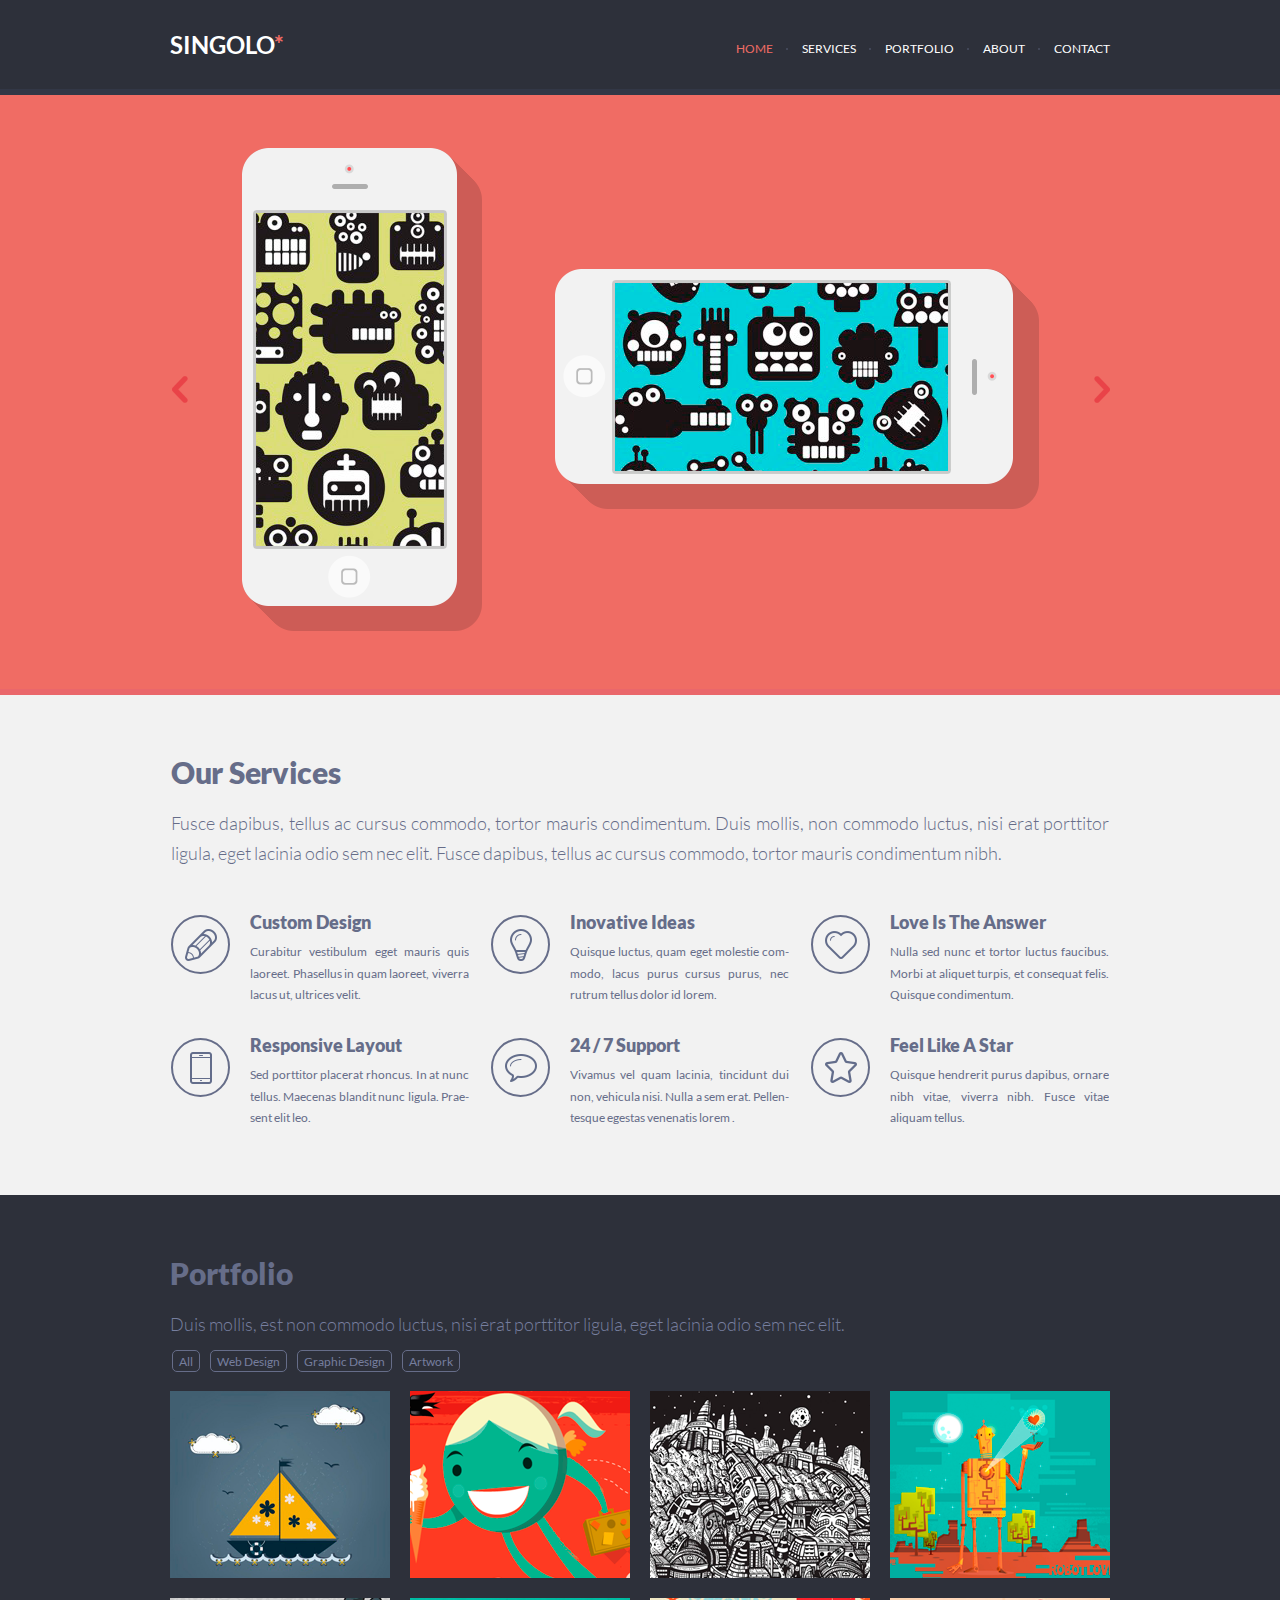
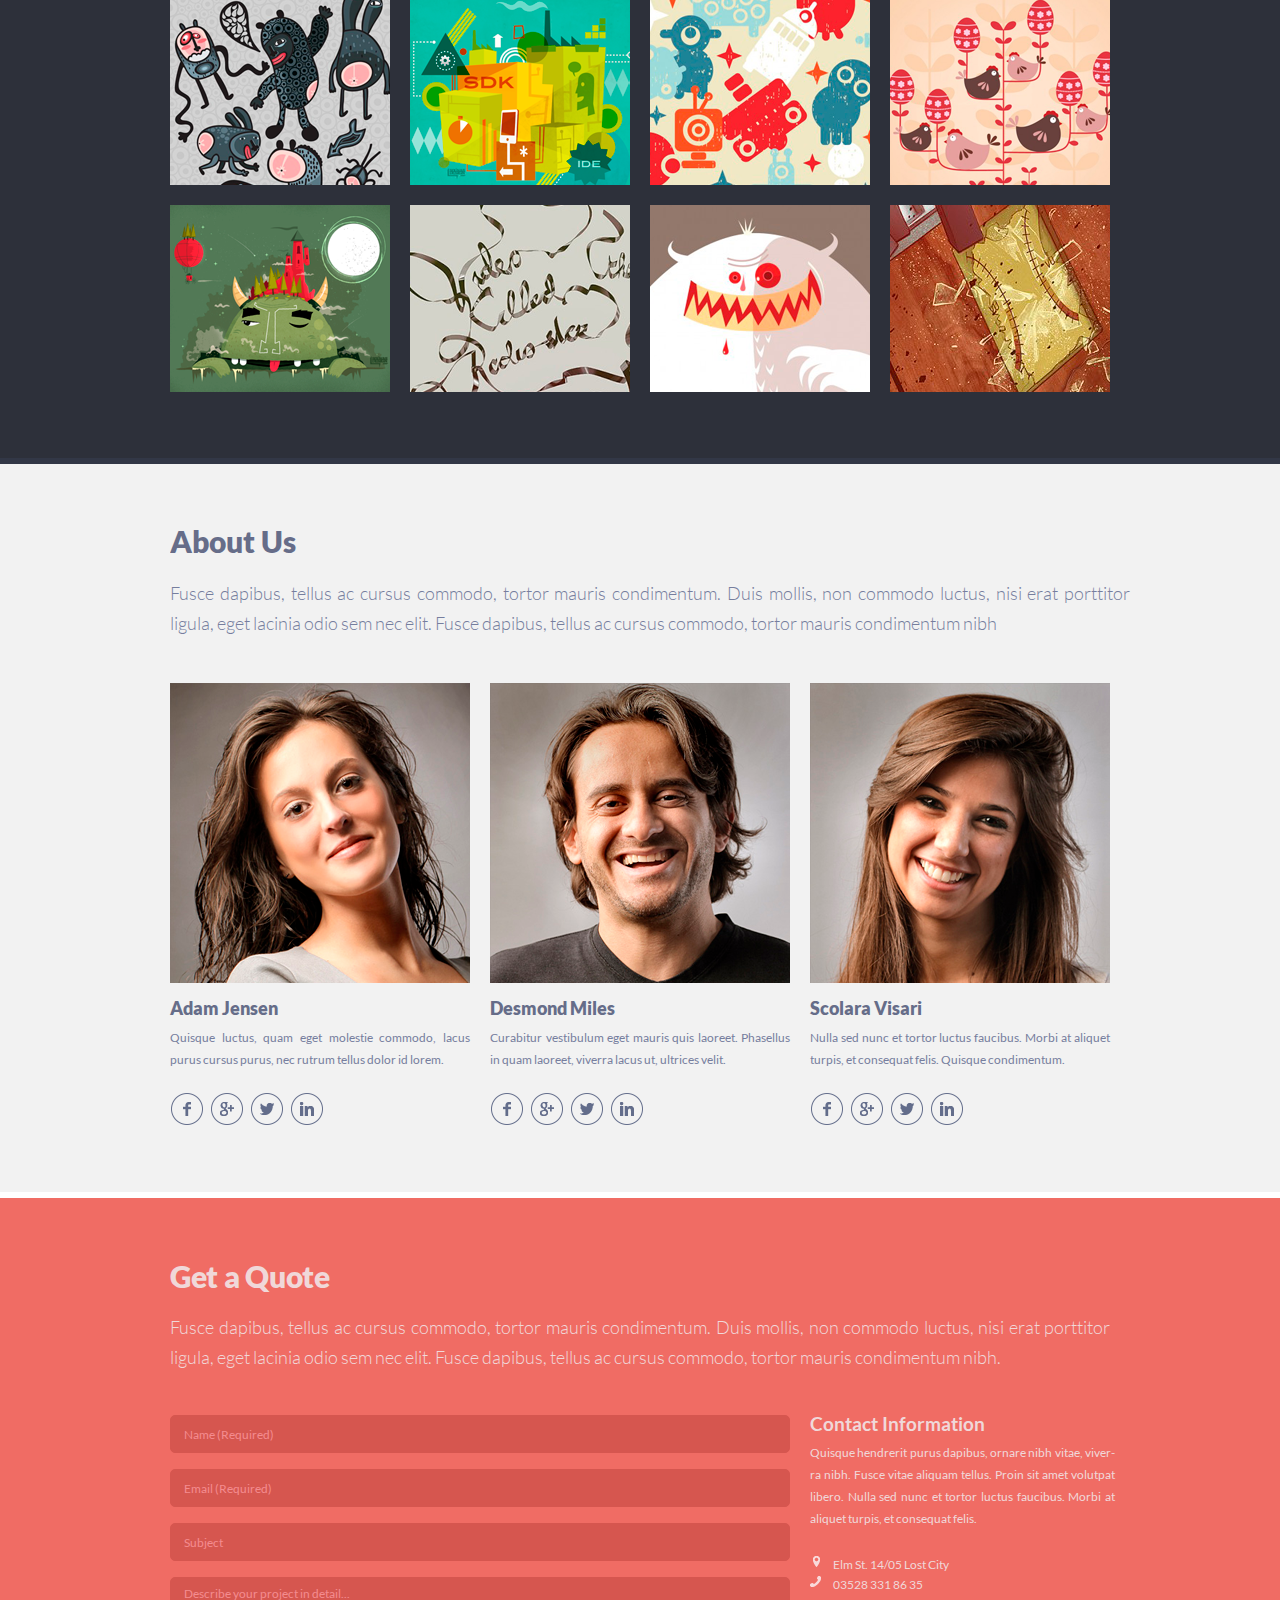
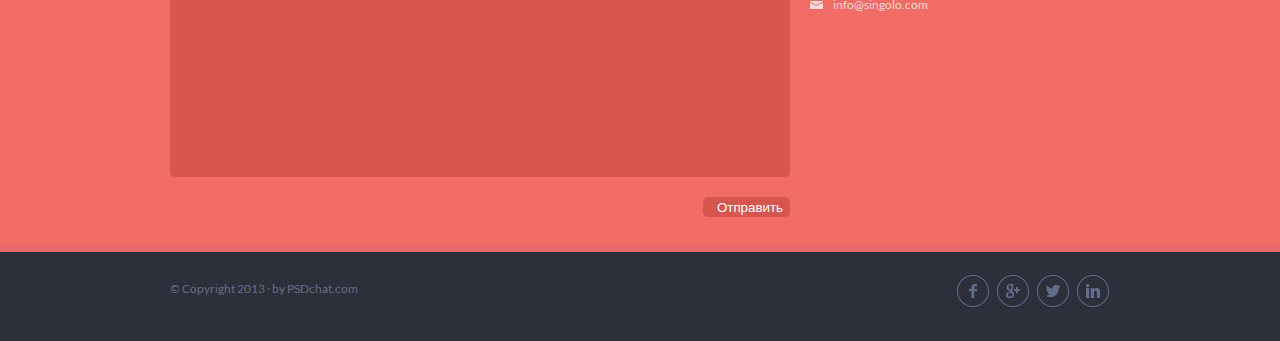
==== index.html @ 02b1a81d "feat: file merge" ====
<!DOCTYPE html>
<html lang="en">

<head>
    <meta charset="UTF-8">
    <meta name="viewport" content="width=device-width, initial-scale=1.0">
    <link rel="stylesheet" href="fonts.css">
    <link rel="stylesheet" href="style.css">
    <title>Document</title>
</head>

<body>
    <header class="header">
        <div class="container">
            <div class="header-sitename">
                SINGOLO<span class="header-sitename--red">*</span>
            </div>

            <ul class="header-menu">
                <li class="header-menu-item header-menu-item-active"><a href="">Home</a></li>
                <li class="header-menu-item"><a href="">Services</a></li>
                <li class="header-menu-item"><a href="">Portfolio</a></li>
                <li class="header-menu-item"><a href="">About</a></li>
                <li class="header-menu-item"><a href="">Contact</a></li>
            </ul>
        </div>
    </header>
    <main>
        <div class="slider">
            <div class="container">
                <div class="slider-iphone">
                    <img src="assets/images/shadow.png" alt="" class="slider-iphone-shadow">
                    <img src="assets/images/phone.png" alt="" class="slider-iphone-borders">
                    <img src="assets/images/screen-yellow.png" alt="" class="slider-iphone-screen">
                </div>

                <div class="slider-iphone slider-iphone--horizontal">
                    <img src="assets/images/shadow.png" alt="" class="slider-iphone-shadow">
                    <img src="assets/images/phone.png" alt="" class="slider-iphone-borders">
                    <img src="assets/images/screen-blue.png" alt="" class="slider-iphone-screen">

                </div>

                <div class="slider-arrow">
                    <button class="ctrl"><img src="assets/images/arrow.png"></button>
                </div>

                <div class="slider-arrow slider-arrow--right">
                    <button class="ctrl"><img src="assets/images/arrow.png"></button>
                </div>
            </div>
        </div>
        <div class="content">
            <div class="container">
                <h2 class="content-title">Our Services</h2>

                <p class="content-text">
                    Fusce dapibus, tellus ac cursus commodo, tortor mauris condimentum. Duis mollis, non commodo luctus,
                    nisi erat porttitor ligula, eget lacinia odio sem nec elit. Fusce dapibus, tellus ac cursus commodo,
                    tortor mauris condimentum nibh.
                </p>

                <div class="content-advantages">
                    <div class="advantage">
                        <div class="advantage-icon">
                            <img src="assets/images/pen-icon.png">
                        </div>
                        <div class="advantage-desc">
                            <h3 class="advantage-desc-title">
                                Custom Design
                            </h3>
                            <p class="advantage-desc-text">
                                Curabitur vestibulum eget mauris quis laoreet. Phasellus in quam laoreet, viverra lacus
                                ut,
                                ultrices velit.
                            </p>
                        </div>
                    </div>

                    <div class="advantage">
                        <div class="advantage-icon">
                            <img src="assets/images/bulb-icon.png">
                        </div>
                        <div class="advantage-desc">
                            <h3 class="advantage-desc-title">
                                Inovative Ideas
                            </h3>
                            <p class="advantage-desc-text">
                                Quisque luctus, quam eget molestie com&shy;modo, lacus purus cursus purus, nec rutrum
                                tellus dolor id lorem.
                            </p>
                        </div>
                    </div>

                    <div class="advantage">
                        <div class="advantage-icon">
                            <img src="assets/images/heart-icon.png">
                        </div>
                        <div class="advantage-desc">
                            <h3 class="advantage-desc-title">
                                Love Is The Answer
                            </h3>
                            <p class="advantage-desc-text">
                                Nulla sed nunc et tortor luctus faucibus. Morbi at aliquet turpis, et consequat felis.
                                Quisque condimentum.
                            </p>
                        </div>
                    </div>

                    <div class="advantage">
                        <div class="advantage-icon">
                            <img src="assets/images/phone-icon.png">
                        </div>
                        <div class="advantage-desc">
                            <h3 class="advantage-desc-title">
                                Responsive Layout
                            </h3>
                            <p class="advantage-desc-text">
                                Sed porttitor placerat rhoncus. In at nunc tellus. Maecenas blandit nunc ligula.
                                Prae&shy;sent
                                elit leo.
                            </p>
                        </div>
                    </div>

                    <div class="advantage">
                        <div class="advantage-icon">
                            <img src="assets/images/bubble-icon.png">
                        </div>
                        <div class="advantage-desc">
                            <h3 class="advantage-desc-title">
                                24 / 7 Support
                            </h3>
                            <p class="advantage-desc-text">
                                Vivamus vel quam lacinia, tincidunt dui non, vehicula nisi. Nulla a sem erat.
                                Pellen&shy;tesque egestas venenatis lorem .
                            </p>
                        </div>
                    </div>

                    <div class="advantage">
                        <div class="advantage-icon">
                            <img src="assets/images/star-icon.png">
                        </div>
                        <div class="advantage-desc">
                            <h3 class="advantage-desc-title">
                                Feel Like A Star
                            </h3>
                            <p class="advantage-desc-text">
                                Quisque hendrerit purus dapibus, ornare nibh vitae, viverra nibh. Fusce vitae aliquam
                                tellus.
                            </p>
                        </div>
                    </div>
                </div>
            </div>
        </div>
        <!--#####################__ PART 2__##################-->

        <div class="portfolio-container">
            <div class="container">
                <h2 class="heading-portfolio">Portfolio</h2>
                <p class="portfolio-text">Duis mollis, est non commodo luctus, nisi erat porttitor ligula, eget lacinia
                    odio
                    sem nec elit.</p>
                <div class="portfolio-buttons">
                    <button class="portfolio-button_item"><span class="portfolio-button_content">All</span></button>
                    <button class="portfolio-button_item"><span class="portfolio-button_content">Web
                            Design</span></button>
                    <button class="portfolio-button_item"><span class="portfolio-button_content">Graphic
                            Design</span></button>
                    <button class="portfolio-button_item"><span class="portfolio-button_content">Artwork</span></button>
                </div>
                <div class="portfolio-images">
                    <img class="portfolio_image" src="assets/images/1.png" alt="first image">
                    <img class="portfolio_image" src="assets/images/2.png" alt="second image">
                    <img class="portfolio_image" src="assets/images/3.png" alt="third image">
                    <img class="portfolio_image" src="assets/images/4.png" alt="fourth image">
                    <img class="portfolio_image" src="assets/images/5.png" alt="fiveth image">
                    <img class="portfolio_image" src="assets/images/6.png" alt="sixth image">
                    <img class="portfolio_image" src="assets/images/7.png" alt="seventh image">
                    <img class="portfolio_image" src="assets/images/8.png" alt="eighth image">
                    <img class="portfolio_image" src="assets/images/9.png" alt="nineth image">
                    <img class="portfolio_image" src="assets/images/10.png" alt="tenth image">
                    <img class="portfolio_image" src="assets/images/11.png" alt="eleventh image">
                    <img class="portfolio_image" src="assets/images/12.png" alt="twelfth image">
                    <img class="portfolio_image" src="assets/images/6.png" alt="sixth image">
                    <img class="portfolio_image" src="assets/images/7.png" alt="seventh image">
                    <img class="portfolio_image" src="assets/images/8.png" alt="eighth image">
                    <img class="portfolio_image" src="assets/images/9.png" alt="nineth image">
                    <img class="portfolio_image" src="assets/images/10.png" alt="tenth image">
                    <img class="portfolio_image" src="assets/images/11.png" alt="eleventh image">
                    <img class="portfolio_image" src="assets/images/12.png" alt="twelfth image">
                </div>
            </div>
        </div>
        <div class="about-us-container">
            <div class="container">
                <h2 class="about-us_title">About Us</h2>
                <p class="about-us_text">Fusce dapibus, tellus ac cursus commodo, tortor mauris condimentum. Duis
                    mollis,
                    non
                    commodo luctus, nisi erat porttitor ligula, eget lacinia odio sem nec elit. Fusce dapibus, tellus ac
                    cursus commodo, tortor mauris condimentum nibh</p>

                <div class="persons">
                    <div class="first-person">
                        <img src="assets/images/Jensen.png" alt="photo">
                        <h4 class="person_title">Adam Jensen</h4>
                        <p class="about-person_text">Quisque luctus, quam eget molestie commodo, lacus purus cursus
                            purus,
                            nec
                            rutrum tellus dolor id lorem.</p>
                        <div class="social-networks">
                            <a href="#" class="icon">
                                <div class="facebook_image"></div>
                            </a>
                            <a href="#" class="icon">
                                <div class="google_image"></div>
                            </a>
                            <a href="#" class="icon">
                                <div class="twitter_image"></div>
                            </a>
                            <a href="#" class="icon">
                                <div class="linkedin_image"></div>
                            </a>
                        </div>
                    </div>
                    <div class="second-person">
                        <img src="assets/images/Miles.png" alt="photo">
                        <h4 class="person_title">Desmond Miles</h4>
                        <p class="about-person_text">Curabitur vestibulum eget mauris quis laoreet. Phasellus in quam
                            laoreet,
                            viverra lacus ut, ultrices velit.</p>
                        <div class="social-networks">
                            <a href="#" class="icon">
                                <div class="facebook_image"></div>
                            </a>
                            <a href="#" class="icon">
                                <div class="google_image"></div>
                            </a>
                            <a href="#" class="icon">
                                <div class="twitter_image"></div>
                            </a>
                            <a href="#" class="icon">
                                <div class="linkedin_image"></div>
                            </a>
                        </div>
                    </div>
                    <div class="third-person">
                        <img src="assets/images/Visari.png" alt="photo">
                        <h4 class="person_title">Scolara Visari</h4>
                        <p class="about-person_text">Nulla sed nunc et tortor luctus faucibus. Morbi at aliquet turpis,
                            et
                            consequat felis. Quisque condimentum.</p>
                        <div class="social-networks">
                            <a href="#" class="icon">
                                <div class="facebook_image"></div>
                            </a>
                            <a href="#" class="icon">
                                <div class="google_image"></div>
                            </a>
                            <a href="#" class="icon">
                                <div class="twitter_image"></div>
                            </a>
                            <a href="#" class="icon">
                                <div class="linkedin_image"></div>
                            </a>
                        </div>
                    </div>
                </div>
            </div>
        </div>
        <!--#####################__ PART 3__##################-->
        <div class="quote-container">
            <div class="container">
                <h2 class="quote_title">Get a Quote</h2>
                <p class="quote_text">Fusce dapibus, tellus ac cursus commodo, tortor mauris condimentum. Duis mollis,
                    non
                    commodo luctus, nisi
                    erat porttitor ligula, eget lacinia odio sem nec elit. Fusce dapibus, tellus ac cursus commodo,
                    tortor
                    mauris condimentum nibh.</p>
                <div class="form-wraper">
                    <div class="forms">
                        <form action="/signup" method="POST">
                            <p><input class="form" type="name" required placeholder="Name (Required)"></p>
                            <p><input class="form" type="email" required placeholder="Email (Required)"></p>
                            <p><input class="form" type="text" placeholder="Subject"></p>
                            <p><textarea class="form" placeholder="Describe your project in detail..."></textarea></p>
                            <p class="form-button"><input class="button_submit" type="submit" value="Отправить"></p>
                        </form>
                    </div>
                    <div class="contacts">
                        <h3 class="contact_title">Contact Information</h3>
                        <p class="contact_text">Quisque hendrerit purus dapibus, ornare nibh vitae, viver&shy;ra nibh.
                            Fusce
                            vitae aliquam tellus.
                            Proin sit amet volutpat libero. Nulla sed nunc et tortor luctus faucibus. Morbi at
                            aliquet
                            turpis, et consequat felis. </p>
                        <div class="contact-images">
                            <div class="contact_img location_img"></div>
                            <p class="contact-image_text"><a class="contact_link"
                                    href="https://www.google.com/maps/">Elm St.
                                    14/05 Lost City</a></p>
                            <div class="contact_img phone_img"></div>
                            <p class="contact-image_text"><a class="contact_link" href="tel:+035283318635">03528 331
                                    86 35</a></p>
                            <div class="contact_img mail_img"></div>
                            <p class="contact-image_text"><a class="contact_link"
                                    href="mailto:info@singolo.com">info@singolo.com</a></p>
                        </div>
                    </div>
                </div>
            </div>
        </div>
    </main>
    <footer class="footer">
        <div class="container">
            <p class="footer_text">© Copyright 2013 · by PSDchat.com</p>
            <div class="social-icons">
                <a href="#" class="icon">
                    <div class="facebook_image"></div>
                </a>
                <a href="#" class="icon">
                    <div class="google_image"></div>
                </a>
                <a href="#" class="icon">
                    <div class="twitter_image"></div>
                </a>
                <a href="#" class="icon">
                    <div class="linkedin_image"></div>
                </a>
            </div>
        </div>
        </div>
    </footer>
</body>

</html>
---- fonts.css ----
@font-face {
    font-family: 'Lato';
    src: url('assets/fonts/Lato-Black.ttf') format('truetype');
    font-weight: 900;
    font-style: normal;
}

@font-face {
    font-family: 'Lato';
    src: url('assets/fonts/Lato-Bold.ttf') format('truetype');
    font-weight: bold;
    font-style: normal;
}

@font-face {
    font-family: 'Lato';
    src: url('assets/fonts/Lato-Light.ttf') format('truetype');
    font-weight: 300;
    font-style: normal;
}

@font-face {
    font-family: 'Lato';
    src: url('assets/fonts/Lato-Regular.ttf') format('truetype');
    font-weight: normal;
    font-style: normal;
}
---- style.css ----
* {
    box-sizing: border-box;
    font-family: 'Lato', sans-serif;
}

body {
    padding: 0;
    margin: 0;
}

a:active,
a:hover,
a:visited,
a {
  text-decoration: none;
  color: inherit;
}

.container {
    max-width: 1020px;
    margin: 0 auto;
}

.header {
    background: #2d303a;
    border-bottom: 6px solid #323746;
}

.header .container {
    display: flex;
    align-items: center;
    height: 89px;
    padding: 0 40px;
}

.header-sitename {
    color: #fff;
    font-size: 24px;
    font-weight: bold;
}

.header-sitename--red {
    color: #f06c64;
}

.header-menu {
    display: flex;
    list-style: none;
    margin-left: auto;
}

.header-menu-item {
    position: relative;
    top: 4px;
    margin-right: 29px;
    font-size: 12px;
    text-transform: uppercase;
    color: #fff;
}

.header-menu-item:last-child {
    margin-right: 0;
}

.header-menu-item:after {
    content: '';
    position: absolute;
    top: 1px;
    bottom: 0;
    right: -15px;
    margin: auto;
    width: 2px;
    height: 2px;
    background: #494e62;
    border-radius: 50%;
}

.header-menu-item:last-child:after {
    content: none;
}

.header-menu-item-active {
    color: #f06c64;
}

.header-menu-item:hover {
    color: #ff8983;
}

.slider {
    height: 600px;
    background: #f06c64;
    border-bottom: 6px solid #ea676b;
}

.slider .container {
    position: relative;
    height: 100%;
}

.slider-arrow {
    position: absolute;
    top: 0;
    bottom: 8px;
    left: 36px;
    height: 27px;
    margin: auto;
}

.slider-arrow--right {
    left: auto;
    right: 34px;
}

.ctrl {
    background: none;
    border: none;
    outline-style: none;
    cursor: pointer;
    transition: opacity .2s;
}

.ctrl:hover {
   opacity: .5;
}

.ctrl:active {
    opacity: .2;
}

.slider-arrow--right img {
    transform: rotate(180deg);
}

.slider-iphone {
    position: absolute;
    top: 53px;
    left: 112px;
}

.slider-iphone--horizontal {
    left: auto;
    right: 234px;
    top: 51px;
    transform: rotate(90deg);
}

.slider-iphone-borders {
    position: absolute;
    left: 0;
    top: 0;
}

.slider-iphone--horizontal .slider-iphone-borders {
    top: auto;
    bottom: 2px;
}

.slider-iphone-screen {
    position: absolute;
    top: 62px;
    left: 11px;
}

.slider-iphone--horizontal .slider-iphone-screen {
    top: 88px;
}

.slider-iphone--horizontal .slider-iphone-shadow {
    transform: rotateZ(180deg) rotateX(180deg);
}

.content {
    background: #f2f2f2;
    color: #666d89;
}

.content .container {
    padding: 59px 41px 38px;
}

.content-title {
    margin: 0 0 18px;
    font-size: 30px;
    font-weight: 900;
    letter-spacing: -0.3px;
}

.content-text {
    margin: 0 0 43px;
    font-size: 18px;
    line-height: 30px;;
    font-weight: 300;
    text-align: justify;
}

.content-advantages {
    display: grid;
    grid-template-columns: 1fr 1fr 1fr;
    grid-template-rows: 123px 123px;
    grid-gap: 0px 22px;
    
}

.advantage {
    display: flex;
}

.advantage-icon {
    display: flex;
    justify-content: center;
    align-items: center;
    flex-shrink: 0;
    border: 2px solid #666d89;
    border-radius: 50%;
    width: 59px;
    height: 59px;
    margin: 4px 20px 0 0;
}

.advantage-desc-title {
    font-size: 18px;
    font-weight: 900;
    margin: 0 0 8px;
}

.advantage-desc-text {
    width: 219px;
    height: 90px;
    margin: 0;
    font-size: 12px;
    line-height: 21.56px;
    text-align: justify;
    overflow: hidden;
}



.advantage-desc-title:hover {
    color: #ff8983;
    cursor: pointer;
}

/*#################_____PART-2____#####################*/

.portfolio-container {
    height: 869px;
    background-color: #2d303a;
    border-bottom: 6px solid #323746;
}

.portfolio-container .container {
    padding: 0px 40px;
}

.heading-portfolio {
    font-size: 30px;
    line-height: 18px;
    color: #666d89;
    font-weight: 900;
    text-align: justify;
    margin: 0;
    padding-top: 69px;
}

.portfolio-text {
    width: 1020px;
    height: 57px;
    font-size: 18px;
    line-height: 30px;
    font-weight: 300;
    color: #767e9e;
    text-align: justify;
    margin: 0;
    padding-top: 27px;
}



.portfolio-buttons {
    padding-top: 11px;
    display: flex;
    list-style: none;
    margin-left: 2px;
}

.portfolio-button_item {
    margin-right: 10px;
    width: auto;
    height: 22px;
    border-radius: 5px;
    background-color: inherit;
    border: 1px solid #666d89;
}

.portfolio-button_content {
    font-size: 12px;
    line-height: 20px;
    color: #767e9e;
    font-weight: 400;
    padding-bottom: 4px;
}

.portfolio-button_item:hover {
    border: 1px solid #c5c5c5;
    cursor: pointer;
}

.portfolio-button_content:hover {
    color: #c5c5c5;
    cursor: pointer;
}

.portfolio-images {
    margin-top: 19px;
    display: grid;
    grid-template-columns: repeat(4, 1fr);
    grid-column-gap: 20px;
    grid-row-gap: 20px;  
}

.portfolio_image:nth-child(n+13) { 
    display: none 
}

.about-us-container {
    height: 734px;
    background-color: #f2f2f2;;
    border-bottom: 6px solid #ffffff;
}

.about-us-container .container {
    padding: 0px 40px;
}

.about-us_title {
    font-size: 30px;
    line-height: 18px;
    color: #666d89;
    font-weight: 900;
    text-align: left;
    height: 104px;
    margin: 0;
    padding-top: 68px; 
    white-space: nowrap;
    overflow: hidden;
    text-overflow: ellipsis;
}

.about-us_text {
    width: 960px;
    height: 57px;
    font-size: 18px;
    line-height: 30px;
    color: #767e9e;
    text-align: justify;
    margin: 0;
    margin-top: 10px;
    font-weight: 300;
}

.persons {
    margin-left: 0;
    width: 960px;
    display: grid;
    grid-template-columns: 1fr 1fr 1fr;
    margin-top: 48px;
}

.person_title {
    font-size: 18px;
    line-height: 18px;
    color: #666d89;
    font-weight: 900;
    text-align: left;
    margin: 0;
    margin-top: 13px;
}

.about-person_text {
    margin-top: 10px;
    width: 300px;
    word-spacing: 0.0em;
    font-size: 12px;
    line-height: 22px;
    color: #767e9e;
    font-weight: 400;
    text-align: justify;
}

.social-networks {
    display: flex;
    list-style: none;
    margin-top: 22px;
}

.social-networks .icon {
    position: relative;
    margin-right: 7px;
    margin-left: 1px; 
    width: 32px;
    height: 32px; 
}

/*#################_____PART-3____#####################*/

.quote-container {
    background: #f06c64;
    border-bottom: 6px solid #ea676b;
}

.quote-container .container {
    padding: 0px 40px;
}

.quote_title {
    margin: 0;
    padding-top: 69px;
    font-size: 30px;
    line-height: 18px;
    color: #f0d8d9;
    font-weight: 900;
    text-align: left;
    letter-spacing: -0.3px;
}

.quote_text {
    margin: 0;
    padding-top: 27px;
    width: 940px;
    height: 57px;
    font-size: 18px;
    line-height: 30px;
    color: #f0d8d9;
    font-weight: 300;
    text-align: justify;
}

.form-wraper {
    display: grid;
    grid-template-columns: 5fr 3fr;
    margin-top: 57px;
    margin-bottom: 13px;
} 

.form {
    width: 620px;
    background-color: #d6564f;
    border: 1px solid #d6564f;
    color: white;
    border-radius: 5px;
    padding-left: 13px;
    padding-top: 0;
}

p >input.form{
    height: 38px;
}

.form-button {
    text-align: end;
}

.button_submit{
    background-color: #d6564f;
    color: white;
    border: 1px solid #d6564f;
    border-radius: 5px;
    padding-left: 13px;
}

.button_submit:hover{ 
    border: 1px solid white;
    color:  black;
}

.button_submit:active{ 
    border: 1px solid #f48c8f;
    color:  #f48c8f;
}

.form::-webkit-input-placeholder {
    margin-right: 20px;
    font-size: 12px;
    line-height: 22px;
    color: #f48c8f;
    font-family: "Lato";
    font-weight: 400;
}


p >textarea.form {
    height: 200px;
    resize: none;
    padding-top: 5px;
}

.contacts {
    margin-top: 14px;
    margin-left: 20px;
}

.contact_title {
    margin: 0;
    margin-bottom: 7px;
    color: #f0d8d9;  
}

.contact_text {
    margin-top: 0;
    width: 305px;
    font-size: 12px;
    line-height: 22px;
    color: #f0d8d9;
    font-weight: 400;
    text-align: justify;
}

.contact-images {
    margin: 0;
    margin-top: 26px;
    display: grid;
    grid-template-columns: 1fr 1fr;
    grid-column-gap: 5px;
    grid-row-gap: 3px;  
}

.contact_img {
    width: 15px;
    height: 15px;
    margin: 0;
}

.location_img {
    margin-left: 3px;
}


.mail_img {
    margin-top: 5px;
}

.contact-image_text{
    margin: 0;
    width: 300px;
    font-size: 12px;
    line-height: 17px;
    color: #f0d8d9;
    font-weight: 400;
    text-align: justify;
}

.location_img{
    background: url(assets/images/location.png);
    background-repeat: no-repeat;
}

.location_img:hover{
    background: url(assets/images/location-black.png);
    background-repeat: no-repeat; 
}

.phone_img{
    background: url(assets/images/contact-phone.png);
    display: block; 
    background-repeat: no-repeat; 
}

.phone_img:hover{
    background: url(assets/images/contact-phone-black.png);
    display: block;
    background-repeat: no-repeat; 
}

.mail_img{
    background: url(assets/images/mail.png);
    display: block; 
    background-repeat: no-repeat;
}

.mail_img:hover {
    background: url(assets/images/mail-black.png);
    display: block;
    background-repeat: no-repeat;   
}

.contact_link:hover {
    text-decoration: underline;
    color: black; 
}
    
.footer {
    margin: 0;
    background-color: #2d303a;
}

.footer .container {
    display: flex;
    justify-content: space-between;
    align-items: center;
    height: 89px;
    padding-bottom: 16px;
    padding-left: 40px;
    padding-right: 41px;
}

.footer_text {
    font-size: 12px;
    line-height: 6px;
    color: #666d89;
    font-weight: 400;
    text-align: justify;
}

.social-icons {
    display: flex;
    margin-top: 4px;
}

.social-icons .icon {
    padding-right: 8px;
}

.social-icons .icon:last-child {
    padding-right: 0;
}

.social-icons .icon img {
    padding: 0;
}

.facebook_image {
    background: url(assets/images/facebook.png);
    display: block; 
    width: 32px; 
    height: 32px; 
}

.facebook_image:hover{
    background: url(assets/images/facebook-black.png);
}

.google_image {
    background: url(assets/images/google+.png);
    display: block; 
    width: 32px; 
    height: 32px; 
}

.google_image:hover{
    background: url(assets/images/google+-black.png);
}

.twitter_image {
    background: url(assets/images/twitter.png);
    display: block; 
    width: 32px; 
    height: 32px; 
}

.twitter_image:hover{
    background: url(assets/images/twitter-black.png);
}

.linkedin_image {
    background: url(assets/images/linkedin.png);
    display: block; 
    width: 32px; 
    height: 32px; 
}

.linkedin_image:hover{
    background: url(assets/images/linkedin-black.png);
}
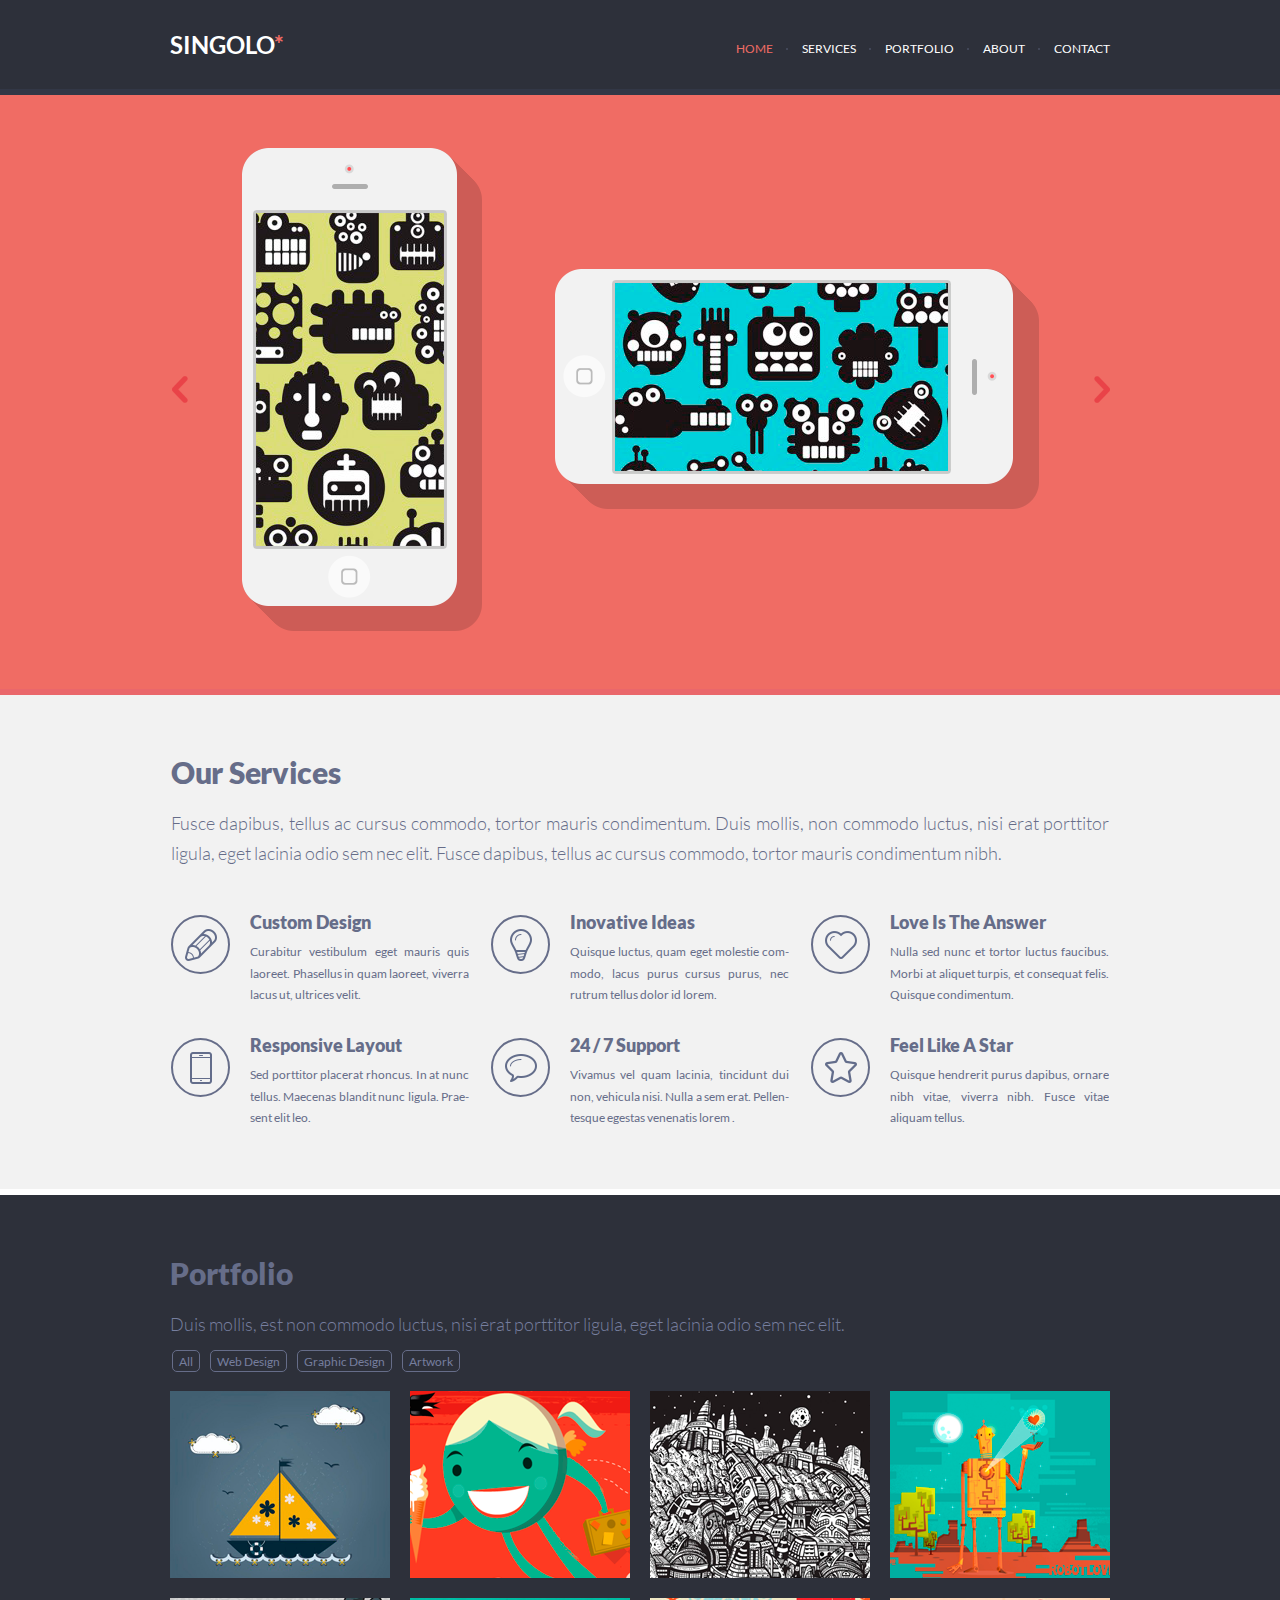
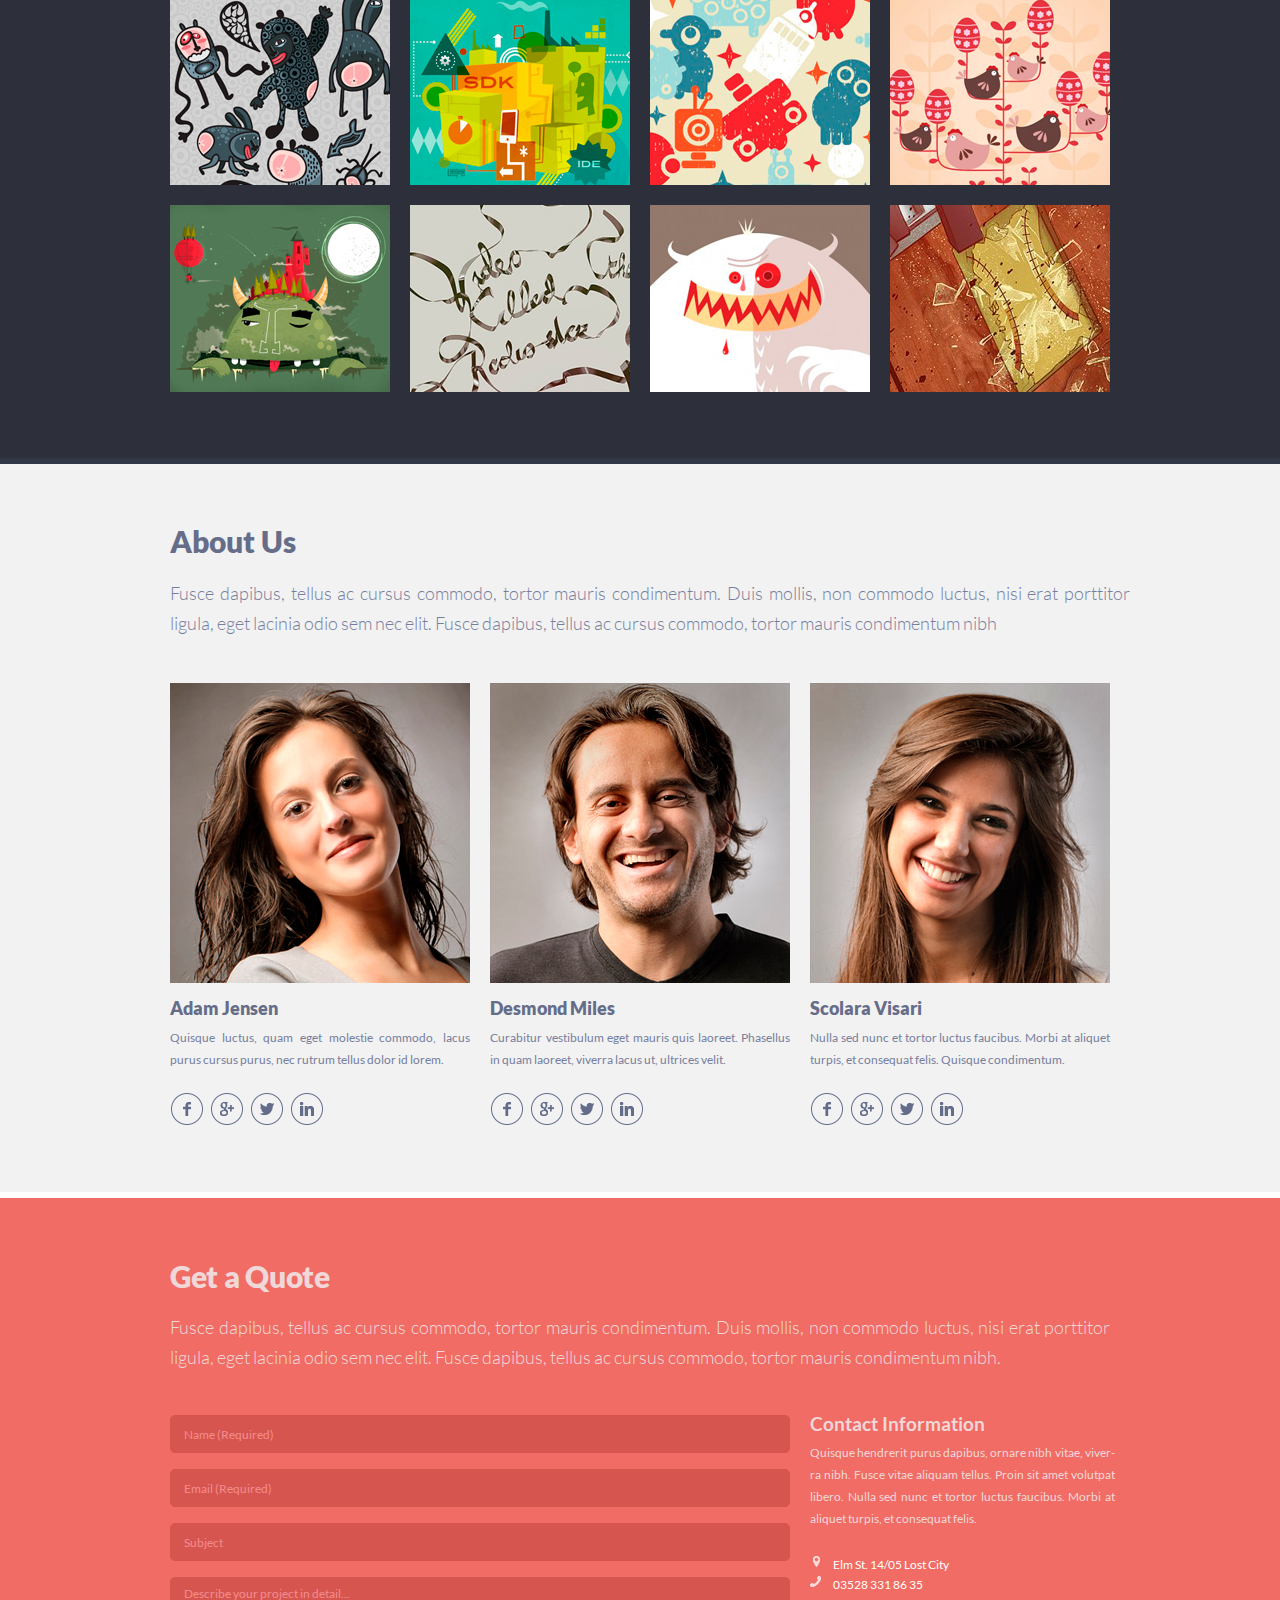
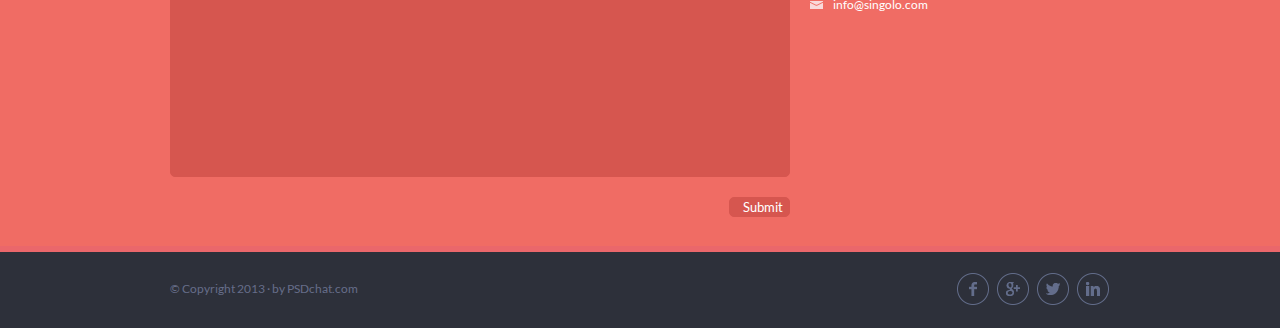
==== commit ef5e54d0: "feat: add header scroll animation" ====
--- a/index.html
+++ b/index.html
@@ -11,331 +11,363 @@
 
 <body>
     <header class="header">
-        <div class="container">
-            <div class="header-sitename">
-                SINGOLO<span class="header-sitename--red">*</span>
-            </div>
-
-            <ul class="header-menu">
-                <li class="header-menu-item header-menu-item-active"><a href="">Home</a></li>
-                <li class="header-menu-item"><a href="">Services</a></li>
-                <li class="header-menu-item"><a href="">Portfolio</a></li>
-                <li class="header-menu-item"><a href="">About</a></li>
-                <li class="header-menu-item"><a href="">Contact</a></li>
-            </ul>
-        </div>
+        <section class="wrapper">
+            <div id="Home">
+                <div class="header-fixed">
+                    <div class="container">
+                        <div class="header-sitename">
+                            <h1 class="sitename">SINGOLO<span class="header-sitename--red">*</span></h1>
+                        </div>
+                        <ul class="header-menu">
+                            <li class="header-menu-item"><a class="header-menu_link header-menu-link_active"
+                                    href="#Home">Home</a></li>
+                            <li class="header-menu-item"><a class="header-menu_link" href="#Services">Services</a></li>
+                            <li class="header-menu-item"><a class="header-menu_link" href="#Portfolio">Portfolio</a>
+                            </li>
+                            <li class="header-menu-item"><a class="header-menu_link" href="#About">About</a></li>
+                            <li class="header-menu-item"><a class="header-menu_link" href="#Contact">Contact</a></li>
+                        </ul>
+                    </div>
+                </div>
+            </div>
+        </section>
     </header>
-    <main>
-        <div class="slider">
-            <div class="container">
-                <div class="slider-iphone">
-                    <img src="assets/images/shadow.png" alt="" class="slider-iphone-shadow">
-                    <img src="assets/images/phone.png" alt="" class="slider-iphone-borders">
-                    <img src="assets/images/screen-yellow.png" alt="" class="slider-iphone-screen">
-                </div>
-
-                <div class="slider-iphone slider-iphone--horizontal">
-                    <img src="assets/images/shadow.png" alt="" class="slider-iphone-shadow">
-                    <img src="assets/images/phone.png" alt="" class="slider-iphone-borders">
-                    <img src="assets/images/screen-blue.png" alt="" class="slider-iphone-screen">
-
-                </div>
-
-                <div class="slider-arrow">
-                    <button class="ctrl"><img src="assets/images/arrow.png"></button>
-                </div>
-
-                <div class="slider-arrow slider-arrow--right">
-                    <button class="ctrl"><img src="assets/images/arrow.png"></button>
-                </div>
-            </div>
-        </div>
-        <div class="content">
-            <div class="container">
-                <h2 class="content-title">Our Services</h2>
-
-                <p class="content-text">
-                    Fusce dapibus, tellus ac cursus commodo, tortor mauris condimentum. Duis mollis, non commodo luctus,
-                    nisi erat porttitor ligula, eget lacinia odio sem nec elit. Fusce dapibus, tellus ac cursus commodo,
-                    tortor mauris condimentum nibh.
-                </p>
-
-                <div class="content-advantages">
-                    <div class="advantage">
-                        <div class="advantage-icon">
-                            <img src="assets/images/pen-icon.png">
-                        </div>
-                        <div class="advantage-desc">
-                            <h3 class="advantage-desc-title">
-                                Custom Design
-                            </h3>
-                            <p class="advantage-desc-text">
-                                Curabitur vestibulum eget mauris quis laoreet. Phasellus in quam laoreet, viverra lacus
-                                ut,
-                                ultrices velit.
-                            </p>
-                        </div>
-                    </div>
-
-                    <div class="advantage">
-                        <div class="advantage-icon">
-                            <img src="assets/images/bulb-icon.png">
-                        </div>
-                        <div class="advantage-desc">
-                            <h3 class="advantage-desc-title">
-                                Inovative Ideas
-                            </h3>
-                            <p class="advantage-desc-text">
-                                Quisque luctus, quam eget molestie com&shy;modo, lacus purus cursus purus, nec rutrum
-                                tellus dolor id lorem.
-                            </p>
-                        </div>
-                    </div>
-
-                    <div class="advantage">
-                        <div class="advantage-icon">
-                            <img src="assets/images/heart-icon.png">
-                        </div>
-                        <div class="advantage-desc">
-                            <h3 class="advantage-desc-title">
-                                Love Is The Answer
-                            </h3>
-                            <p class="advantage-desc-text">
-                                Nulla sed nunc et tortor luctus faucibus. Morbi at aliquet turpis, et consequat felis.
-                                Quisque condimentum.
-                            </p>
-                        </div>
-                    </div>
-
-                    <div class="advantage">
-                        <div class="advantage-icon">
-                            <img src="assets/images/phone-icon.png">
-                        </div>
-                        <div class="advantage-desc">
-                            <h3 class="advantage-desc-title">
-                                Responsive Layout
-                            </h3>
-                            <p class="advantage-desc-text">
-                                Sed porttitor placerat rhoncus. In at nunc tellus. Maecenas blandit nunc ligula.
-                                Prae&shy;sent
-                                elit leo.
-                            </p>
-                        </div>
-                    </div>
-
-                    <div class="advantage">
-                        <div class="advantage-icon">
-                            <img src="assets/images/bubble-icon.png">
-                        </div>
-                        <div class="advantage-desc">
-                            <h3 class="advantage-desc-title">
-                                24 / 7 Support
-                            </h3>
-                            <p class="advantage-desc-text">
-                                Vivamus vel quam lacinia, tincidunt dui non, vehicula nisi. Nulla a sem erat.
-                                Pellen&shy;tesque egestas venenatis lorem .
-                            </p>
-                        </div>
-                    </div>
-
-                    <div class="advantage">
-                        <div class="advantage-icon">
-                            <img src="assets/images/star-icon.png">
-                        </div>
-                        <div class="advantage-desc">
-                            <h3 class="advantage-desc-title">
-                                Feel Like A Star
-                            </h3>
-                            <p class="advantage-desc-text">
-                                Quisque hendrerit purus dapibus, ornare nibh vitae, viverra nibh. Fusce vitae aliquam
-                                tellus.
-                            </p>
-                        </div>
-                    </div>
-                </div>
-            </div>
-        </div>
+    <main class="main">
+        <section class="wrapper">
+            <div class="slider">
+                <div class="container">
+                    <div class="slider-iphone">
+                        <img src="assets/images/shadow.png" alt="" class="slider-iphone-shadow">
+                        <img src="assets/images/phone.png" alt="" class="slider-iphone-borders">
+                        <img src="assets/images/screen-yellow.png" alt="" class="slider-iphone-screen">
+                    </div>
+
+                    <div class="slider-iphone slider-iphone--horizontal">
+                        <img src="assets/images/shadow.png" alt="" class="slider-iphone-shadow">
+                        <img src="assets/images/phone.png" alt="" class="slider-iphone-borders">
+                        <img src="assets/images/screen-blue.png" alt="" class="slider-iphone-screen">
+
+                    </div>
+
+                    <div class="slider-arrow">
+                        <button class="ctrl"><img src="assets/images/arrow.png" alt=""></button>
+                    </div>
+
+                    <div class="slider-arrow slider-arrow--right">
+                        <button class="ctrl"><img src="assets/images/arrow.png" alt=""></button>
+                    </div>
+                </div>
+            </div>
+        </section>
+        <section class="wrapper">
+            <div class="content" id="Services">
+                <div class="container">
+                    <h2 class="content-title">Our Services</h2>
+
+                    <p class="content-text">
+                        Fusce dapibus, tellus ac cursus commodo, tortor mauris condimentum. Duis mollis, non commodo
+                        luctus,
+                        nisi erat porttitor ligula, eget lacinia odio sem nec elit. Fusce dapibus, tellus ac cursus
+                        commodo,
+                        tortor mauris condimentum nibh.
+                    </p>
+
+                    <div class="content-advantages">
+                        <div class="advantage">
+                            <div class="advantage-icon">
+                                <img src="assets/images/pen-icon.png" alt="">
+                            </div>
+                            <div class="advantage-desc">
+                                <h3 class="advantage-desc-title">
+                                    Custom Design
+                                </h3>
+                                <p class="advantage-desc-text">
+                                    Curabitur vestibulum eget mauris quis laoreet. Phasellus in quam laoreet, viverra
+                                    lacus
+                                    ut,
+                                    ultrices velit.
+                                </p>
+                            </div>
+                        </div>
+
+                        <div class="advantage">
+                            <div class="advantage-icon">
+                                <img src="assets/images/bulb-icon.png" alt="">
+                            </div>
+                            <div class="advantage-desc">
+                                <h3 class="advantage-desc-title">
+                                    Inovative Ideas
+                                </h3>
+                                <p class="advantage-desc-text">
+                                    Quisque luctus, quam eget molestie com&shy;modo, lacus purus cursus purus, nec
+                                    rutrum
+                                    tellus dolor id lorem.
+                                </p>
+                            </div>
+                        </div>
+
+                        <div class="advantage">
+                            <div class="advantage-icon">
+                                <img src="assets/images/heart-icon.png " alt="">
+                            </div>
+                            <div class="advantage-desc">
+                                <h3 class="advantage-desc-title">
+                                    Love Is The Answer
+                                </h3>
+                                <p class="advantage-desc-text">
+                                    Nulla sed nunc et tortor luctus faucibus. Morbi at aliquet turpis, et consequat
+                                    felis.
+                                    Quisque condimentum.
+                                </p>
+                            </div>
+                        </div>
+
+                        <div class="advantage">
+                            <div class="advantage-icon">
+                                <img src="assets/images/phone-icon.png" alt="">
+                            </div>
+                            <div class="advantage-desc">
+                                <h3 class="advantage-desc-title">
+                                    Responsive Layout
+                                </h3>
+                                <p class="advantage-desc-text">
+                                    Sed porttitor placerat rhoncus. In at nunc tellus. Maecenas blandit nunc ligula.
+                                    Prae&shy;sent
+                                    elit leo.
+                                </p>
+                            </div>
+                        </div>
+
+                        <div class="advantage">
+                            <div class="advantage-icon">
+                                <img src="assets/images/bubble-icon.png" alt="">
+                            </div>
+                            <div class="advantage-desc">
+                                <h3 class="advantage-desc-title">
+                                    24 / 7 Support
+                                </h3>
+                                <p class="advantage-desc-text">
+                                    Vivamus vel quam lacinia, tincidunt dui non, vehicula nisi. Nulla a sem erat.
+                                    Pellen&shy;tesque egestas venenatis lorem .
+                                </p>
+                            </div>
+                        </div>
+
+                        <div class="advantage">
+                            <div class="advantage-icon">
+                                <img src="assets/images/star-icon.png" alt="">
+                            </div>
+                            <div class="advantage-desc">
+                                <h3 class="advantage-desc-title">
+                                    Feel Like A Star
+                                </h3>
+                                <p class="advantage-desc-text">
+                                    Quisque hendrerit purus dapibus, ornare nibh vitae, viverra nibh. Fusce vitae
+                                    aliquam
+                                    tellus.
+                                </p>
+                            </div>
+                        </div>
+                    </div>
+                </div>
+            </div>
+        </section>
         <!--#####################__ PART 2__##################-->
-
-        <div class="portfolio-container">
-            <div class="container">
-                <h2 class="heading-portfolio">Portfolio</h2>
-                <p class="portfolio-text">Duis mollis, est non commodo luctus, nisi erat porttitor ligula, eget lacinia
-                    odio
-                    sem nec elit.</p>
-                <div class="portfolio-buttons">
-                    <button class="portfolio-button_item"><span class="portfolio-button_content">All</span></button>
-                    <button class="portfolio-button_item"><span class="portfolio-button_content">Web
-                            Design</span></button>
-                    <button class="portfolio-button_item"><span class="portfolio-button_content">Graphic
-                            Design</span></button>
-                    <button class="portfolio-button_item"><span class="portfolio-button_content">Artwork</span></button>
-                </div>
-                <div class="portfolio-images">
-                    <img class="portfolio_image" src="assets/images/1.png" alt="first image">
-                    <img class="portfolio_image" src="assets/images/2.png" alt="second image">
-                    <img class="portfolio_image" src="assets/images/3.png" alt="third image">
-                    <img class="portfolio_image" src="assets/images/4.png" alt="fourth image">
-                    <img class="portfolio_image" src="assets/images/5.png" alt="fiveth image">
-                    <img class="portfolio_image" src="assets/images/6.png" alt="sixth image">
-                    <img class="portfolio_image" src="assets/images/7.png" alt="seventh image">
-                    <img class="portfolio_image" src="assets/images/8.png" alt="eighth image">
-                    <img class="portfolio_image" src="assets/images/9.png" alt="nineth image">
-                    <img class="portfolio_image" src="assets/images/10.png" alt="tenth image">
-                    <img class="portfolio_image" src="assets/images/11.png" alt="eleventh image">
-                    <img class="portfolio_image" src="assets/images/12.png" alt="twelfth image">
-                    <img class="portfolio_image" src="assets/images/6.png" alt="sixth image">
-                    <img class="portfolio_image" src="assets/images/7.png" alt="seventh image">
-                    <img class="portfolio_image" src="assets/images/8.png" alt="eighth image">
-                    <img class="portfolio_image" src="assets/images/9.png" alt="nineth image">
-                    <img class="portfolio_image" src="assets/images/10.png" alt="tenth image">
-                    <img class="portfolio_image" src="assets/images/11.png" alt="eleventh image">
-                    <img class="portfolio_image" src="assets/images/12.png" alt="twelfth image">
-                </div>
-            </div>
-        </div>
-        <div class="about-us-container">
-            <div class="container">
-                <h2 class="about-us_title">About Us</h2>
-                <p class="about-us_text">Fusce dapibus, tellus ac cursus commodo, tortor mauris condimentum. Duis
-                    mollis,
-                    non
-                    commodo luctus, nisi erat porttitor ligula, eget lacinia odio sem nec elit. Fusce dapibus, tellus ac
-                    cursus commodo, tortor mauris condimentum nibh</p>
-
-                <div class="persons">
-                    <div class="first-person">
-                        <img src="assets/images/Jensen.png" alt="photo">
-                        <h4 class="person_title">Adam Jensen</h4>
-                        <p class="about-person_text">Quisque luctus, quam eget molestie commodo, lacus purus cursus
-                            purus,
-                            nec
-                            rutrum tellus dolor id lorem.</p>
-                        <div class="social-networks">
-                            <a href="#" class="icon">
-                                <div class="facebook_image"></div>
-                            </a>
-                            <a href="#" class="icon">
-                                <div class="google_image"></div>
-                            </a>
-                            <a href="#" class="icon">
-                                <div class="twitter_image"></div>
-                            </a>
-                            <a href="#" class="icon">
-                                <div class="linkedin_image"></div>
-                            </a>
-                        </div>
-                    </div>
-                    <div class="second-person">
-                        <img src="assets/images/Miles.png" alt="photo">
-                        <h4 class="person_title">Desmond Miles</h4>
-                        <p class="about-person_text">Curabitur vestibulum eget mauris quis laoreet. Phasellus in quam
-                            laoreet,
-                            viverra lacus ut, ultrices velit.</p>
-                        <div class="social-networks">
-                            <a href="#" class="icon">
-                                <div class="facebook_image"></div>
-                            </a>
-                            <a href="#" class="icon">
-                                <div class="google_image"></div>
-                            </a>
-                            <a href="#" class="icon">
-                                <div class="twitter_image"></div>
-                            </a>
-                            <a href="#" class="icon">
-                                <div class="linkedin_image"></div>
-                            </a>
-                        </div>
-                    </div>
-                    <div class="third-person">
-                        <img src="assets/images/Visari.png" alt="photo">
-                        <h4 class="person_title">Scolara Visari</h4>
-                        <p class="about-person_text">Nulla sed nunc et tortor luctus faucibus. Morbi at aliquet turpis,
-                            et
-                            consequat felis. Quisque condimentum.</p>
-                        <div class="social-networks">
-                            <a href="#" class="icon">
-                                <div class="facebook_image"></div>
-                            </a>
-                            <a href="#" class="icon">
-                                <div class="google_image"></div>
-                            </a>
-                            <a href="#" class="icon">
-                                <div class="twitter_image"></div>
-                            </a>
-                            <a href="#" class="icon">
-                                <div class="linkedin_image"></div>
-                            </a>
-                        </div>
-                    </div>
-                </div>
-            </div>
-        </div>
+        <section class="wrapper">
+            <div class="portfolio-container" id="Portfolio">
+                <div class="container">
+                    <h2 class="heading-portfolio">Portfolio</h2>
+                    <p class="portfolio-text">Duis mollis, est non commodo luctus, nisi erat porttitor ligula, eget
+                        lacinia
+                        odio
+                        sem nec elit.</p>
+                    <div class="portfolio-buttons">
+                        <button class="portfolio-button_item"><span class="portfolio-button_content">All</span></button>
+                        <button class="portfolio-button_item"><span class="portfolio-button_content">Web
+                                Design</span></button>
+                        <button class="portfolio-button_item"><span class="portfolio-button_content">Graphic
+                                Design</span></button>
+                        <button class="portfolio-button_item"><span
+                                class="portfolio-button_content">Artwork</span></button>
+                    </div>
+                    <div class="portfolio-images">
+                        <img class="portfolio_image" src="assets/images/1.png" alt="first image">
+                        <img class="portfolio_image" src="assets/images/2.png" alt="second image">
+                        <img class="portfolio_image" src="assets/images/3.png" alt="third image">
+                        <img class="portfolio_image" src="assets/images/4.png" alt="fourth image">
+                        <img class="portfolio_image" src="assets/images/5.png" alt="fiveth image">
+                        <img class="portfolio_image" src="assets/images/6.png" alt="sixth image">
+                        <img class="portfolio_image" src="assets/images/7.png" alt="seventh image">
+                        <img class="portfolio_image" src="assets/images/8.png" alt="eighth image">
+                        <img class="portfolio_image" src="assets/images/9.png" alt="nineth image">
+                        <img class="portfolio_image" src="assets/images/10.png" alt="tenth image">
+                        <img class="portfolio_image" src="assets/images/11.png" alt="eleventh image">
+                        <img class="portfolio_image" src="assets/images/12.png" alt="twelfth image">
+                        <img class="portfolio_image" src="assets/images/6.png" alt="sixth image">
+                        <img class="portfolio_image" src="assets/images/7.png" alt="seventh image">
+                        <img class="portfolio_image" src="assets/images/8.png" alt="eighth image">
+                        <img class="portfolio_image" src="assets/images/9.png" alt="nineth image">
+                        <img class="portfolio_image" src="assets/images/10.png" alt="tenth image">
+                        <img class="portfolio_image" src="assets/images/11.png" alt="eleventh image">
+                        <img class="portfolio_image" src="assets/images/12.png" alt="twelfth image">
+                    </div>
+                </div>
+            </div>
+        </section>
+        <section class="wrapper">
+            <div class="about-us-container" id="About">
+                <div class="container">
+                    <h2 class="about-us_title">About Us</h2>
+                    <p class="about-us_text">Fusce dapibus, tellus ac cursus commodo, tortor mauris condimentum. Duis
+                        mollis,
+                        non
+                        commodo luctus, nisi erat porttitor ligula, eget lacinia odio sem nec elit. Fusce dapibus,
+                        tellus ac
+                        cursus commodo, tortor mauris condimentum nibh</p>
+
+                    <div class="persons">
+                        <div class="first-person">
+                            <img src="assets/images/Jensen.png" alt="photo">
+                            <h4 class="person_title">Adam Jensen</h4>
+                            <p class="about-person_text">Quisque luctus, quam eget molestie commodo, lacus purus cursus
+                                purus,
+                                nec
+                                rutrum tellus dolor id lorem.</p>
+                            <div class="social-networks">
+                                <a href="#" class="icon">
+                                    <div class="facebook_image"></div>
+                                </a>
+                                <a href="#" class="icon">
+                                    <div class="google_image"></div>
+                                </a>
+                                <a href="#" class="icon">
+                                    <div class="twitter_image"></div>
+                                </a>
+                                <a href="#" class="icon">
+                                    <div class="linkedin_image"></div>
+                                </a>
+                            </div>
+                        </div>
+                        <div class="second-person">
+                            <img src="assets/images/Miles.png" alt="photo">
+                            <h4 class="person_title">Desmond Miles</h4>
+                            <p class="about-person_text">Curabitur vestibulum eget mauris quis laoreet. Phasellus in
+                                quam
+                                laoreet,
+                                viverra lacus ut, ultrices velit.</p>
+                            <div class="social-networks">
+                                <a href="#" class="icon">
+                                    <div class="facebook_image"></div>
+                                </a>
+                                <a href="#" class="icon">
+                                    <div class="google_image"></div>
+                                </a>
+                                <a href="#" class="icon">
+                                    <div class="twitter_image"></div>
+                                </a>
+                                <a href="#" class="icon">
+                                    <div class="linkedin_image"></div>
+                                </a>
+                            </div>
+                        </div>
+                        <div class="third-person">
+                            <img src="assets/images/Visari.png" alt="photo">
+                            <h4 class="person_title">Scolara Visari</h4>
+                            <p class="about-person_text">Nulla sed nunc et tortor luctus faucibus. Morbi at aliquet
+                                turpis,
+                                et
+                                consequat felis. Quisque condimentum.</p>
+                            <div class="social-networks">
+                                <a href="#" class="icon">
+                                    <div class="facebook_image"></div>
+                                </a>
+                                <a href="#" class="icon">
+                                    <div class="google_image"></div>
+                                </a>
+                                <a href="#" class="icon">
+                                    <div class="twitter_image"></div>
+                                </a>
+                                <a href="#" class="icon">
+                                    <div class="linkedin_image"></div>
+                                </a>
+                            </div>
+                        </div>
+                    </div>
+                </div>
+            </div>
+        </section>
         <!--#####################__ PART 3__##################-->
-        <div class="quote-container">
-            <div class="container">
-                <h2 class="quote_title">Get a Quote</h2>
-                <p class="quote_text">Fusce dapibus, tellus ac cursus commodo, tortor mauris condimentum. Duis mollis,
-                    non
-                    commodo luctus, nisi
-                    erat porttitor ligula, eget lacinia odio sem nec elit. Fusce dapibus, tellus ac cursus commodo,
-                    tortor
-                    mauris condimentum nibh.</p>
-                <div class="form-wraper">
-                    <div class="forms">
-                        <form action="/signup" method="POST">
-                            <p><input class="form" type="name" required placeholder="Name (Required)"></p>
-                            <p><input class="form" type="email" required placeholder="Email (Required)"></p>
-                            <p><input class="form" type="text" placeholder="Subject"></p>
-                            <p><textarea class="form" placeholder="Describe your project in detail..."></textarea></p>
-                            <p class="form-button"><input class="button_submit" type="submit" value="Отправить"></p>
-                        </form>
-                    </div>
-                    <div class="contacts">
-                        <h3 class="contact_title">Contact Information</h3>
-                        <p class="contact_text">Quisque hendrerit purus dapibus, ornare nibh vitae, viver&shy;ra nibh.
-                            Fusce
-                            vitae aliquam tellus.
-                            Proin sit amet volutpat libero. Nulla sed nunc et tortor luctus faucibus. Morbi at
-                            aliquet
-                            turpis, et consequat felis. </p>
-                        <div class="contact-images">
-                            <div class="contact_img location_img"></div>
-                            <p class="contact-image_text"><a class="contact_link"
-                                    href="https://www.google.com/maps/">Elm St.
-                                    14/05 Lost City</a></p>
-                            <div class="contact_img phone_img"></div>
-                            <p class="contact-image_text"><a class="contact_link" href="tel:+035283318635">03528 331
-                                    86 35</a></p>
-                            <div class="contact_img mail_img"></div>
-                            <p class="contact-image_text"><a class="contact_link"
-                                    href="mailto:info@singolo.com">info@singolo.com</a></p>
-                        </div>
-                    </div>
-                </div>
-            </div>
-        </div>
+        <section class="wrapper">
+            <div class="quote-container" id="Contact">
+                <div class="container">
+                    <h2 class="quote_title">Get a Quote</h2>
+                    <p class="quote_text">Fusce dapibus, tellus ac cursus commodo, tortor mauris condimentum. Duis
+                        mollis,
+                        non
+                        commodo luctus, nisi
+                        erat porttitor ligula, eget lacinia odio sem nec elit. Fusce dapibus, tellus ac cursus commodo,
+                        tortor
+                        mauris condimentum nibh.</p>
+                    <div class="form-wraper">
+                        <div class="forms">
+                            <form action="/signup" method="POST">
+                                <p><input class="form" type="text" required placeholder="Name (Required)"></p>
+                                <p><input class="form" type="email" required placeholder="Email (Required)"></p>
+                                <p><input class="form" type="text" placeholder="Subject"></p>
+                                <p><textarea class="form" placeholder="Describe your project in detail..."></textarea>
+                                </p>
+                                <p class="form-button"><input class="button_submit" type="submit" value="Submit"></p>
+                            </form>
+                        </div>
+                        <div class="contacts">
+                            <h3 class="contact_title">Contact Information</h3>
+                            <p class="contact_text">Quisque hendrerit purus dapibus, ornare nibh vitae, viver&shy;ra
+                                nibh.
+                                Fusce
+                                vitae aliquam tellus.
+                                Proin sit amet volutpat libero. Nulla sed nunc et tortor luctus faucibus. Morbi at
+                                aliquet
+                                turpis, et consequat felis. </p>
+                            <div class="contact-images">
+                                <div class="contact_img location_img"></div>
+                                <p class="contact-image_text"><a class="contact_link"
+                                        href="https://www.google.com/maps/">Elm St.
+                                        14/05 Lost City</a></p>
+                                <div class="contact_img phone_img"></div>
+                                <p class="contact-image_text"><a class="contact_link" href="tel:+035283318635">03528 331
+                                        86 35</a></p>
+                                <div class="contact_img mail_img"></div>
+                                <p class="contact-image_text"><a class="contact_link"
+                                        href="mailto:info@singolo.com">info@singolo.com</a></p>
+                            </div>
+                        </div>
+                    </div>
+                </div>
+            </div>
+        </section>
     </main>
     <footer class="footer">
-        <div class="container">
-            <p class="footer_text">© Copyright 2013 · by PSDchat.com</p>
-            <div class="social-icons">
-                <a href="#" class="icon">
-                    <div class="facebook_image"></div>
-                </a>
-                <a href="#" class="icon">
-                    <div class="google_image"></div>
-                </a>
-                <a href="#" class="icon">
-                    <div class="twitter_image"></div>
-                </a>
-                <a href="#" class="icon">
-                    <div class="linkedin_image"></div>
-                </a>
-            </div>
-        </div>
-        </div>
+        <section class="wrapper">
+            <div class="container">
+                <p class="footer_text">© Copyright 2013 · by PSDchat.com</p>
+                <div class="social-icons">
+                    <a href="#" class="icon">
+                        <div class="facebook_image"></div>
+                    </a>
+                    <a href="#" class="icon">
+                        <div class="google_image"></div>
+                    </a>
+                    <a href="#" class="icon">
+                        <div class="twitter_image"></div>
+                    </a>
+                    <a href="#" class="icon">
+                        <div class="linkedin_image"></div>
+                    </a>
+                </div>
+            </div>
+        </section>
     </footer>
+    <script src="assets/scripts/script.js"></script>
 </body>
 
 </html>--- a/style.css
+++ b/style.css
@@ -6,6 +6,7 @@
 body {
     padding: 0;
     margin: 0;
+    scroll-behavior: smooth;
 }
 
 a:active,
@@ -13,7 +14,6 @@
 a:visited,
 a {
   text-decoration: none;
-  color: inherit;
 }
 
 .container {
@@ -33,10 +33,21 @@
     padding: 0 40px;
 }
 
-.header-sitename {
-    color: #fff;
+.header-fixed{
+    position: fixed;
+    background: #2d303a;
+    border-bottom: 6px solid #323746;
+    height: inherit;
+    width: 100%;
+    z-index: 2;
+}
+
+h1 {
+    text-decoration: none;
+    margin: 0;
     font-size: 24px;
     font-weight: bold;
+    color: #fff; 
 }
 
 .header-sitename--red {
@@ -55,7 +66,6 @@
     margin-right: 29px;
     font-size: 12px;
     text-transform: uppercase;
-    color: #fff;
 }
 
 .header-menu-item:last-child {
@@ -79,18 +89,27 @@
     content: none;
 }
 
-.header-menu-item-active {
+.header-menu_link{
+    color: #fff;
+}
+
+.header-menu-link_active {
     color: #f06c64;
 }
 
-.header-menu-item:hover {
+.header-menu_link:hover {
     color: #ff8983;
 }
+
+/*.main{
+    margin-top: 89px;
+}*/
 
 .slider {
     height: 600px;
     background: #f06c64;
     border-bottom: 6px solid #ea676b;
+    margin-top: 89px;
 }
 
 .slider .container {
@@ -136,6 +155,7 @@
     position: absolute;
     top: 53px;
     left: 112px;
+    z-index: 1;
 }
 
 .slider-iphone--horizontal {
@@ -173,10 +193,11 @@
 .content {
     background: #f2f2f2;
     color: #666d89;
+    border-bottom: 6px solid  #FFFFFF;
 }
 
 .content .container {
-    padding: 59px 41px 38px;
+    padding: 59px 41px 32px;
 }
 
 .content-title {
@@ -584,6 +605,10 @@
     background-repeat: no-repeat;   
 }
 
+.contact_link {
+    color: #fff;
+}
+
 .contact_link:hover {
     text-decoration: underline;
     color: black; 
@@ -598,8 +623,8 @@
     display: flex;
     justify-content: space-between;
     align-items: center;
-    height: 89px;
-    padding-bottom: 16px;
+    height: 76px;
+    padding-bottom: 6px;
     padding-left: 40px;
     padding-right: 41px;
 }
@@ -610,6 +635,7 @@
     color: #666d89;
     font-weight: 400;
     text-align: justify;
+    margin-top: 15px;
 }
 
 .social-icons {
